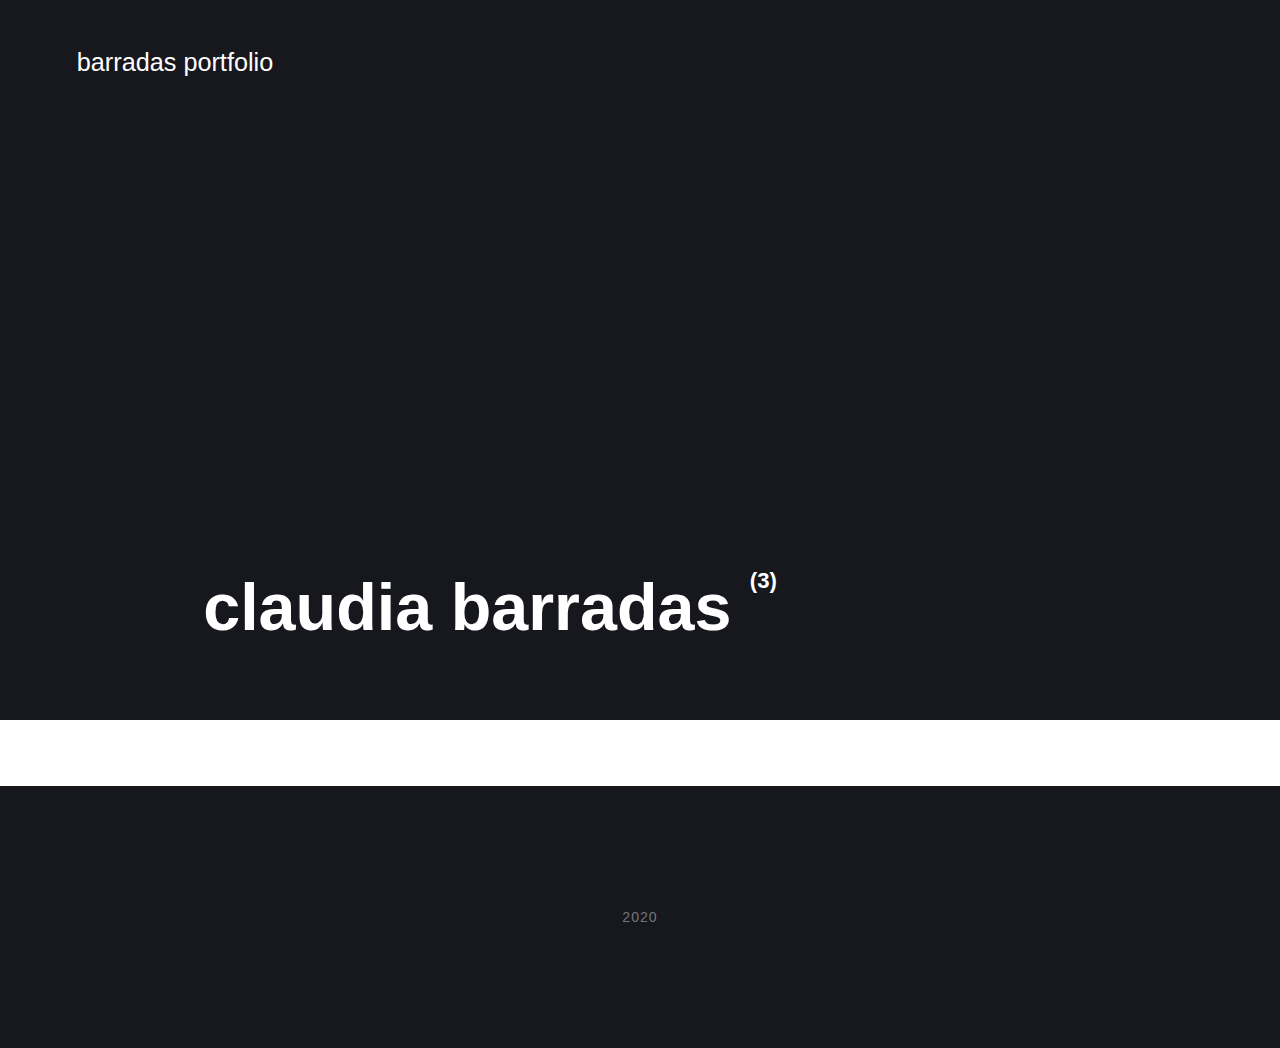
==== authors/claudia-barradas/index.html @ 4cc59495 "Updated from Publii" ====
<!DOCTYPE html><html lang="en"><head><meta charset="utf-8"><meta http-equiv="X-UA-Compatible" content="IE=edge"><meta name="viewport" content="width=device-width,initial-scale=1"><title>Author: claudia barradas - barradas portfolio</title><meta name="robots" content="noindex, follow"><meta name="generator" content="Publii Open-Source CMS for Static Site"><link rel="alternate" type="application/atom+xml" href="https://claudiabarradas.github.io/portfolio/feed.xml"><link rel="alternate" type="application/json" href="https://claudiabarradas.github.io/portfolio/feed.json"><meta property="og:title" content="claudia barradas"><meta property="og:site_name" content="barradas portfolio"><meta property="og:description" content=""><meta property="og:url" content="https://claudiabarradas.github.io/portfolio/authors/claudia-barradas/"><meta property="og:type" content="website"><link rel="preconnect" href="https://fonts.gstatic.com/" crossorigin><style>h1,h2,h3,h4,h5,h6,.btn,[type=button],[type=submit],button,.navbar .navbar__menu li,.navbar_mobile_sidebar .navbar__menu li,.feed__author,.post__tag,.post__share>a span,.post__nav-link>span,.footer{font-family:-apple-system,BlinkMacSystemFont,"Segoe UI",Roboto,Oxygen,Ubuntu,Cantarell,"Fira Sans","Droid Sans","Helvetica Neue",Arial,sans-serif,"Apple Color Emoji","Segoe UI Emoji","Segoe UI Symbol"}body,h1,.h1,blockquote,.search__input,.author__name,.author__info>p,.feed__item h2,.post__nav-link{font-family:-apple-system,BlinkMacSystemFont,"Segoe UI",Roboto,Oxygen,Ubuntu,Cantarell,"Fira Sans","Droid Sans","Helvetica Neue",Arial,sans-serif,"Apple Color Emoji","Segoe UI Emoji","Segoe UI Symbol"}</style><link rel="stylesheet" href="https://claudiabarradas.github.io/portfolio/assets/css/style.css?v=6f58c1357f42b961950da0ff40a036c2"><script type="application/ld+json">{"@context":"http://schema.org","@type":"Organization","name":"barradas portfolio","url":"https://claudiabarradas.github.io/portfolio/"}</script><script src="https://claudiabarradas.github.io/portfolio/assets/js/ls.parent-fit.min.js?v=f8467455ea5c88e3e51a4f212d2632bd"></script><script async src="https://claudiabarradas.github.io/portfolio/assets/js/lazysizes.min.js?v=6a69d476c93de2b78a72acb259abccea"></script></head><body><div class="site-container"><header class="top" id="js-header"><a class="logo" href="https://claudiabarradas.github.io/portfolio/">barradas portfolio</a><div class="search"><div class="search__overlay js-search-overlay"><div class="search__overlay-inner"><form action="https://claudiabarradas.github.io/portfolio/search.html" class="search__form"><input class="search__input js-search-input" type="search" name="q" placeholder="search..." autofocus="autofocus"></form><button class="search__close js-search-close" aria-label="Close">Close</button></div></div><button class="search__btn js-search-btn" aria-label="Search"><svg role="presentation" focusable="false"><use xlink:href="https://claudiabarradas.github.io/portfolio/assets/svg/svg-map.svg#search"/></svg></button></div></header><main><div class="hero"><header class="hero__content"><div class="wrapper"><h1>claudia barradas <sup>(3)</sup></h1></div></header></div><div class="feed"></div></main><footer class="footer"><div class="footer__copyright">2020</div><button class="footer__bttop js-footer__bttop" aria-label="Back to top"><svg><title>Back to top</title><use xlink:href="https://claudiabarradas.github.io/portfolio/assets/svg/svg-map.svg#toparrow"/></svg></button></footer></div><script>window.publiiThemeMenuConfig = {    
        mobileMenuMode: 'sidebar',
        animationSpeed: 300,
        submenuWidth: 'auto',
        doubleClickTime: 500,
        mobileMenuExpandableSubmenus: true, 
        relatedContainerForOverlayMenuSelector: '.top',
   };</script><script defer="defer" src="https://claudiabarradas.github.io/portfolio/assets/js/scripts.min.js?v=205f40927e4a45297a0b266e50ad78d5"></script><script>var lazyFeaturedImage=function lazyFeaturedImage(){var b=document.querySelectorAll(".hero__image-img");for(var a=0;a<b.length;a++){var c=b[a];c.addEventListener("lazyloaded",function(f){var d=f.target.parentNode;d.classList.add("hero__image--overlay")})}};lazyFeaturedImage();</script></body></html>
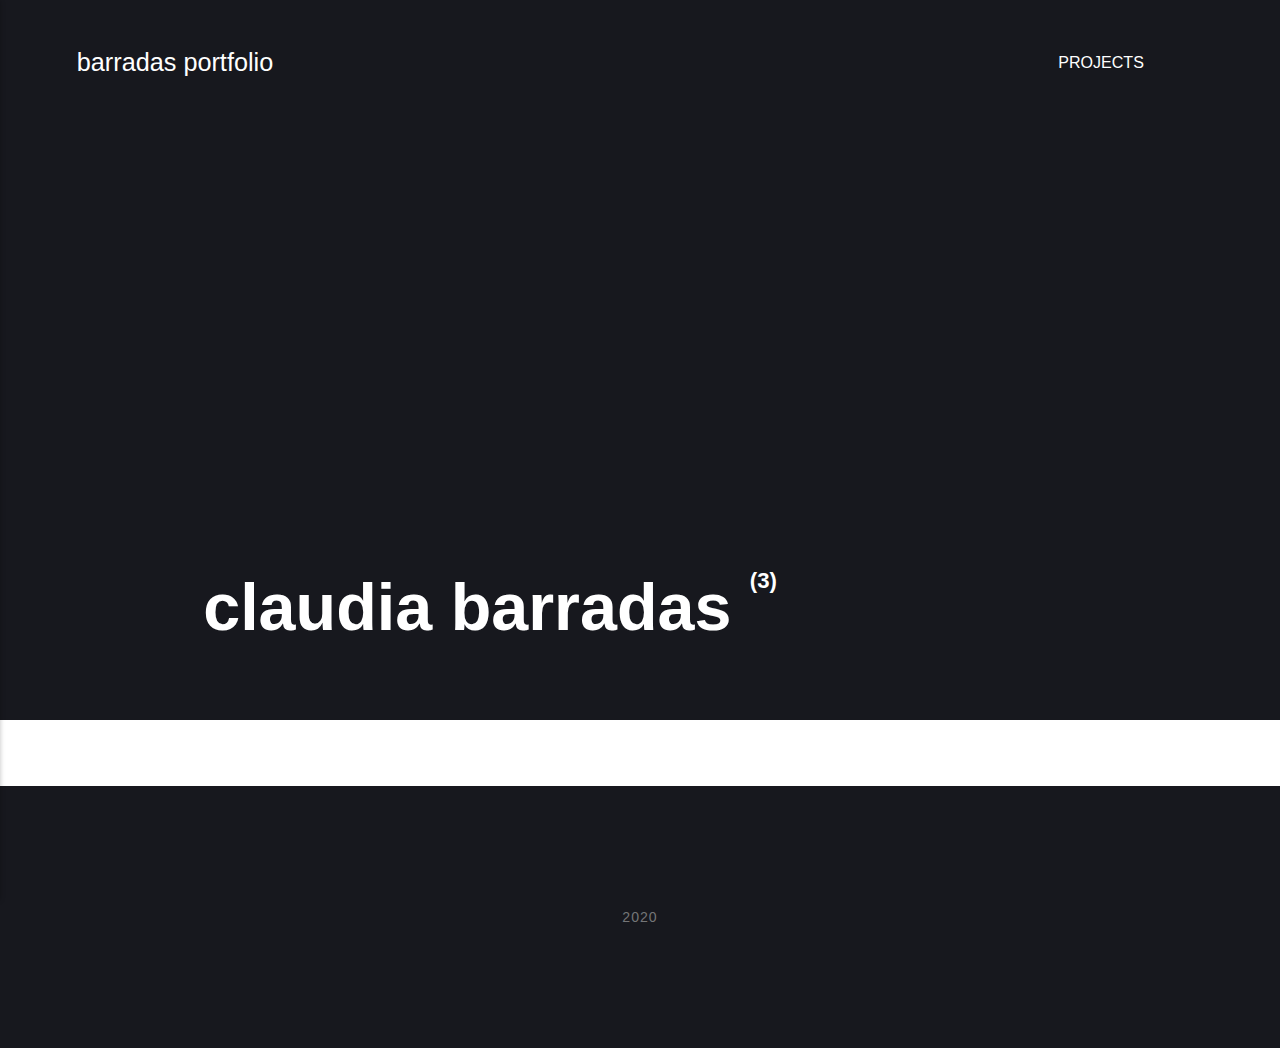
==== commit 2d4840bd: "Updated from Publii" ====
--- a/authors/claudia-barradas/index.html
+++ b/authors/claudia-barradas/index.html
@@ -1,4 +1,4 @@
-<!DOCTYPE html><html lang="en"><head><meta charset="utf-8"><meta http-equiv="X-UA-Compatible" content="IE=edge"><meta name="viewport" content="width=device-width,initial-scale=1"><title>Author: claudia barradas - barradas portfolio</title><meta name="robots" content="noindex, follow"><meta name="generator" content="Publii Open-Source CMS for Static Site"><link rel="alternate" type="application/atom+xml" href="https://claudiabarradas.github.io/portfolio/feed.xml"><link rel="alternate" type="application/json" href="https://claudiabarradas.github.io/portfolio/feed.json"><meta property="og:title" content="claudia barradas"><meta property="og:site_name" content="barradas portfolio"><meta property="og:description" content=""><meta property="og:url" content="https://claudiabarradas.github.io/portfolio/authors/claudia-barradas/"><meta property="og:type" content="website"><link rel="preconnect" href="https://fonts.gstatic.com/" crossorigin><style>h1,h2,h3,h4,h5,h6,.btn,[type=button],[type=submit],button,.navbar .navbar__menu li,.navbar_mobile_sidebar .navbar__menu li,.feed__author,.post__tag,.post__share>a span,.post__nav-link>span,.footer{font-family:-apple-system,BlinkMacSystemFont,"Segoe UI",Roboto,Oxygen,Ubuntu,Cantarell,"Fira Sans","Droid Sans","Helvetica Neue",Arial,sans-serif,"Apple Color Emoji","Segoe UI Emoji","Segoe UI Symbol"}body,h1,.h1,blockquote,.search__input,.author__name,.author__info>p,.feed__item h2,.post__nav-link{font-family:-apple-system,BlinkMacSystemFont,"Segoe UI",Roboto,Oxygen,Ubuntu,Cantarell,"Fira Sans","Droid Sans","Helvetica Neue",Arial,sans-serif,"Apple Color Emoji","Segoe UI Emoji","Segoe UI Symbol"}</style><link rel="stylesheet" href="https://claudiabarradas.github.io/portfolio/assets/css/style.css?v=6f58c1357f42b961950da0ff40a036c2"><script type="application/ld+json">{"@context":"http://schema.org","@type":"Organization","name":"barradas portfolio","url":"https://claudiabarradas.github.io/portfolio/"}</script><script src="https://claudiabarradas.github.io/portfolio/assets/js/ls.parent-fit.min.js?v=f8467455ea5c88e3e51a4f212d2632bd"></script><script async src="https://claudiabarradas.github.io/portfolio/assets/js/lazysizes.min.js?v=6a69d476c93de2b78a72acb259abccea"></script></head><body><div class="site-container"><header class="top" id="js-header"><a class="logo" href="https://claudiabarradas.github.io/portfolio/">barradas portfolio</a><div class="search"><div class="search__overlay js-search-overlay"><div class="search__overlay-inner"><form action="https://claudiabarradas.github.io/portfolio/search.html" class="search__form"><input class="search__input js-search-input" type="search" name="q" placeholder="search..." autofocus="autofocus"></form><button class="search__close js-search-close" aria-label="Close">Close</button></div></div><button class="search__btn js-search-btn" aria-label="Search"><svg role="presentation" focusable="false"><use xlink:href="https://claudiabarradas.github.io/portfolio/assets/svg/svg-map.svg#search"/></svg></button></div></header><main><div class="hero"><header class="hero__content"><div class="wrapper"><h1>claudia barradas <sup>(3)</sup></h1></div></header></div><div class="feed"></div></main><footer class="footer"><div class="footer__copyright">2020</div><button class="footer__bttop js-footer__bttop" aria-label="Back to top"><svg><title>Back to top</title><use xlink:href="https://claudiabarradas.github.io/portfolio/assets/svg/svg-map.svg#toparrow"/></svg></button></footer></div><script>window.publiiThemeMenuConfig = {    
+<!DOCTYPE html><html lang="en"><head><meta charset="utf-8"><meta http-equiv="X-UA-Compatible" content="IE=edge"><meta name="viewport" content="width=device-width,initial-scale=1"><title>Author: claudia barradas - barradas portfolio</title><meta name="robots" content="noindex, follow"><meta name="generator" content="Publii Open-Source CMS for Static Site"><link rel="alternate" type="application/atom+xml" href="https://claudiabarradas.github.io/portfolio/feed.xml"><link rel="alternate" type="application/json" href="https://claudiabarradas.github.io/portfolio/feed.json"><meta property="og:title" content="claudia barradas"><meta property="og:site_name" content="barradas portfolio"><meta property="og:description" content=""><meta property="og:url" content="https://claudiabarradas.github.io/portfolio/authors/claudia-barradas/"><meta property="og:type" content="website"><link rel="preconnect" href="https://fonts.gstatic.com/" crossorigin><style>h1,h2,h3,h4,h5,h6,.btn,[type=button],[type=submit],button,.navbar .navbar__menu li,.navbar_mobile_sidebar .navbar__menu li,.feed__author,.post__tag,.post__share>a span,.post__nav-link>span,.footer{font-family:-apple-system,BlinkMacSystemFont,"Segoe UI",Roboto,Oxygen,Ubuntu,Cantarell,"Fira Sans","Droid Sans","Helvetica Neue",Arial,sans-serif,"Apple Color Emoji","Segoe UI Emoji","Segoe UI Symbol"}body,h1,.h1,blockquote,.search__input,.author__name,.author__info>p,.feed__item h2,.post__nav-link{font-family:-apple-system,BlinkMacSystemFont,"Segoe UI",Roboto,Oxygen,Ubuntu,Cantarell,"Fira Sans","Droid Sans","Helvetica Neue",Arial,sans-serif,"Apple Color Emoji","Segoe UI Emoji","Segoe UI Symbol"}</style><link rel="stylesheet" href="https://claudiabarradas.github.io/portfolio/assets/css/style.css?v=6f58c1357f42b961950da0ff40a036c2"><script type="application/ld+json">{"@context":"http://schema.org","@type":"Organization","name":"barradas portfolio","url":"https://claudiabarradas.github.io/portfolio/"}</script><script src="https://claudiabarradas.github.io/portfolio/assets/js/ls.parent-fit.min.js?v=f8467455ea5c88e3e51a4f212d2632bd"></script><script async src="https://claudiabarradas.github.io/portfolio/assets/js/lazysizes.min.js?v=6a69d476c93de2b78a72acb259abccea"></script></head><body><div class="site-container"><header class="top" id="js-header"><a class="logo" href="https://claudiabarradas.github.io/portfolio/">barradas portfolio</a><nav class="navbar js-navbar"><button class="navbar__toggle js-toggle" aria-label="Menu" aria-haspopup="true" aria-expanded="false"><span class="navbar__toggle-box"><span class="navbar__toggle-inner">Menu</span></span></button><ul class="navbar__menu"><li class="has-submenu"><a href="https://claudiabarradas.github.io/portfolio/chair.html" title="chairn5" target="_self" aria-haspopup="true">Projects</a><ul class="navbar__submenu level-2" aria-hidden="true"><li><a href="https://claudiabarradas.github.io/portfolio/chair.html" title="chairn5" target="_self">Chair</a></li></ul></li></ul></nav><div class="search"><div class="search__overlay js-search-overlay"><div class="search__overlay-inner"><form action="https://claudiabarradas.github.io/portfolio/search.html" class="search__form"><input class="search__input js-search-input" type="search" name="q" placeholder="search..." autofocus="autofocus"></form><button class="search__close js-search-close" aria-label="Close">Close</button></div></div><button class="search__btn js-search-btn" aria-label="Search"><svg role="presentation" focusable="false"><use xlink:href="https://claudiabarradas.github.io/portfolio/assets/svg/svg-map.svg#search"/></svg></button></div></header><main><div class="hero"><header class="hero__content"><div class="wrapper"><h1>claudia barradas <sup>(3)</sup></h1></div></header></div><div class="feed"></div></main><footer class="footer"><div class="footer__copyright">2020</div><button class="footer__bttop js-footer__bttop" aria-label="Back to top"><svg><title>Back to top</title><use xlink:href="https://claudiabarradas.github.io/portfolio/assets/svg/svg-map.svg#toparrow"/></svg></button></footer></div><script>window.publiiThemeMenuConfig = {    
         mobileMenuMode: 'sidebar',
         animationSpeed: 300,
         submenuWidth: 'auto',
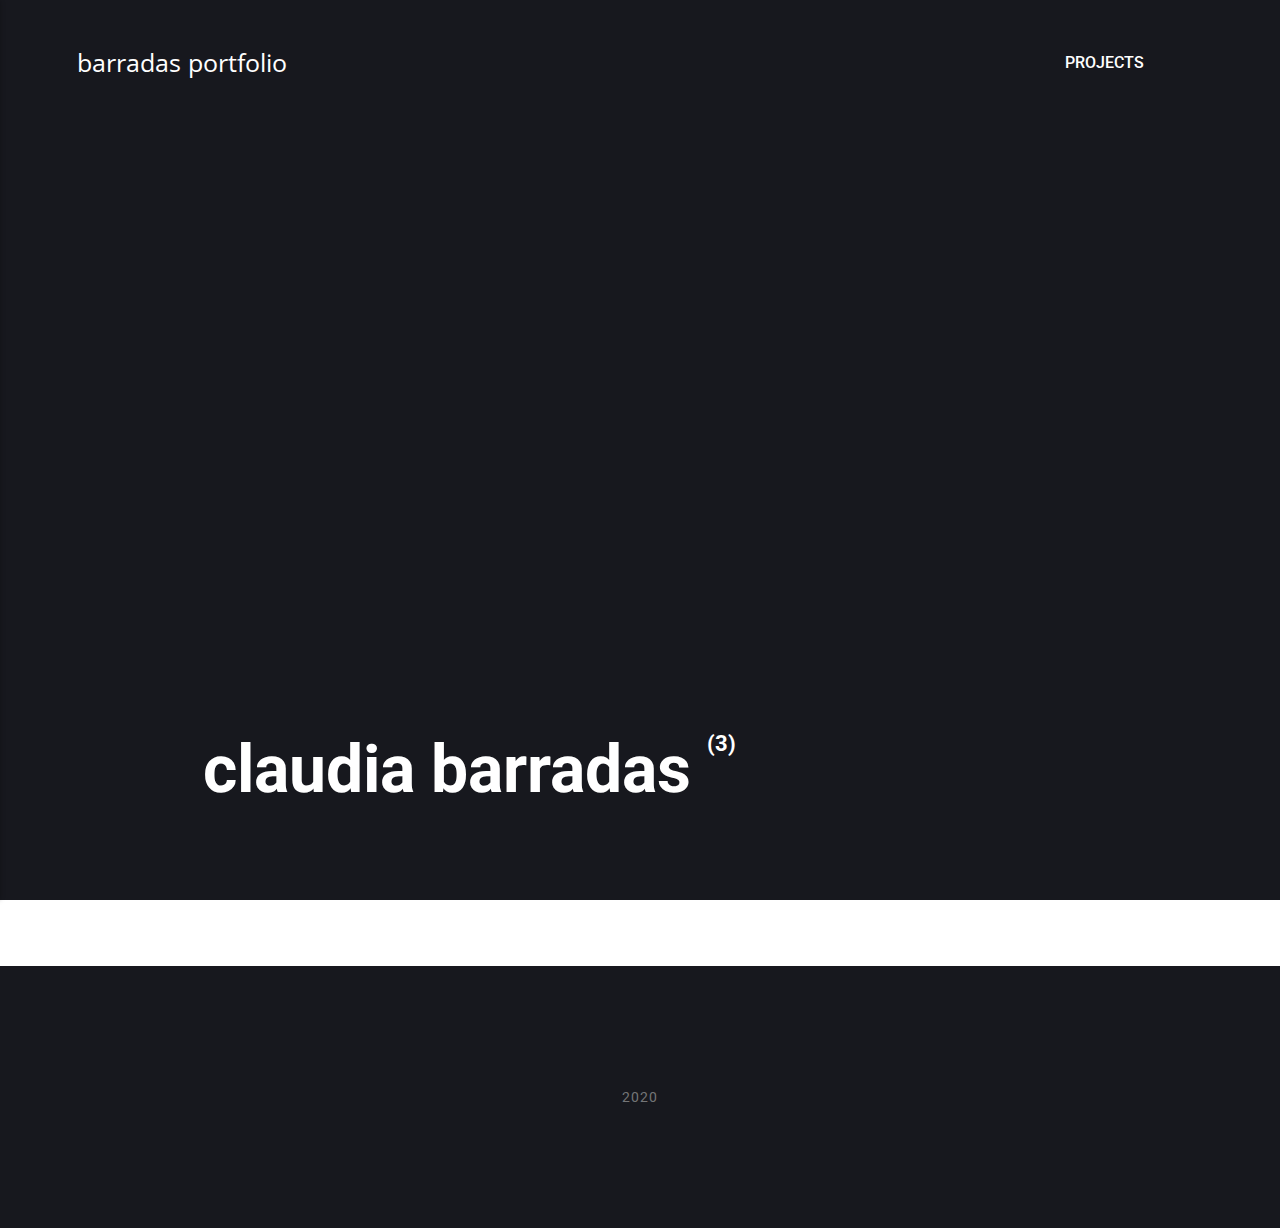
==== commit 3928e0d3: "Updated from Publii" ====
--- a/authors/claudia-barradas/index.html
+++ b/authors/claudia-barradas/index.html
@@ -1,4 +1,4 @@
-<!DOCTYPE html><html lang="en"><head><meta charset="utf-8"><meta http-equiv="X-UA-Compatible" content="IE=edge"><meta name="viewport" content="width=device-width,initial-scale=1"><title>Author: claudia barradas - barradas portfolio</title><meta name="robots" content="noindex, follow"><meta name="generator" content="Publii Open-Source CMS for Static Site"><link rel="alternate" type="application/atom+xml" href="https://claudiabarradas.github.io/portfolio/feed.xml"><link rel="alternate" type="application/json" href="https://claudiabarradas.github.io/portfolio/feed.json"><meta property="og:title" content="claudia barradas"><meta property="og:site_name" content="barradas portfolio"><meta property="og:description" content=""><meta property="og:url" content="https://claudiabarradas.github.io/portfolio/authors/claudia-barradas/"><meta property="og:type" content="website"><link rel="preconnect" href="https://fonts.gstatic.com/" crossorigin><style>h1,h2,h3,h4,h5,h6,.btn,[type=button],[type=submit],button,.navbar .navbar__menu li,.navbar_mobile_sidebar .navbar__menu li,.feed__author,.post__tag,.post__share>a span,.post__nav-link>span,.footer{font-family:-apple-system,BlinkMacSystemFont,"Segoe UI",Roboto,Oxygen,Ubuntu,Cantarell,"Fira Sans","Droid Sans","Helvetica Neue",Arial,sans-serif,"Apple Color Emoji","Segoe UI Emoji","Segoe UI Symbol"}body,h1,.h1,blockquote,.search__input,.author__name,.author__info>p,.feed__item h2,.post__nav-link{font-family:-apple-system,BlinkMacSystemFont,"Segoe UI",Roboto,Oxygen,Ubuntu,Cantarell,"Fira Sans","Droid Sans","Helvetica Neue",Arial,sans-serif,"Apple Color Emoji","Segoe UI Emoji","Segoe UI Symbol"}</style><link rel="stylesheet" href="https://claudiabarradas.github.io/portfolio/assets/css/style.css?v=6f58c1357f42b961950da0ff40a036c2"><script type="application/ld+json">{"@context":"http://schema.org","@type":"Organization","name":"barradas portfolio","url":"https://claudiabarradas.github.io/portfolio/"}</script><script src="https://claudiabarradas.github.io/portfolio/assets/js/ls.parent-fit.min.js?v=f8467455ea5c88e3e51a4f212d2632bd"></script><script async src="https://claudiabarradas.github.io/portfolio/assets/js/lazysizes.min.js?v=6a69d476c93de2b78a72acb259abccea"></script></head><body><div class="site-container"><header class="top" id="js-header"><a class="logo" href="https://claudiabarradas.github.io/portfolio/">barradas portfolio</a><nav class="navbar js-navbar"><button class="navbar__toggle js-toggle" aria-label="Menu" aria-haspopup="true" aria-expanded="false"><span class="navbar__toggle-box"><span class="navbar__toggle-inner">Menu</span></span></button><ul class="navbar__menu"><li class="has-submenu"><a href="https://claudiabarradas.github.io/portfolio/chair.html" title="chairn5" target="_self" aria-haspopup="true">Projects</a><ul class="navbar__submenu level-2" aria-hidden="true"><li><a href="https://claudiabarradas.github.io/portfolio/chair.html" title="chairn5" target="_self">Chair</a></li></ul></li></ul></nav><div class="search"><div class="search__overlay js-search-overlay"><div class="search__overlay-inner"><form action="https://claudiabarradas.github.io/portfolio/search.html" class="search__form"><input class="search__input js-search-input" type="search" name="q" placeholder="search..." autofocus="autofocus"></form><button class="search__close js-search-close" aria-label="Close">Close</button></div></div><button class="search__btn js-search-btn" aria-label="Search"><svg role="presentation" focusable="false"><use xlink:href="https://claudiabarradas.github.io/portfolio/assets/svg/svg-map.svg#search"/></svg></button></div></header><main><div class="hero"><header class="hero__content"><div class="wrapper"><h1>claudia barradas <sup>(3)</sup></h1></div></header></div><div class="feed"></div></main><footer class="footer"><div class="footer__copyright">2020</div><button class="footer__bttop js-footer__bttop" aria-label="Back to top"><svg><title>Back to top</title><use xlink:href="https://claudiabarradas.github.io/portfolio/assets/svg/svg-map.svg#toparrow"/></svg></button></footer></div><script>window.publiiThemeMenuConfig = {    
+<!DOCTYPE html><html lang="en"><head><meta charset="utf-8"><meta http-equiv="X-UA-Compatible" content="IE=edge"><meta name="viewport" content="width=device-width,initial-scale=1"><title>Author: claudia barradas - barradas portfolio</title><meta name="robots" content="noindex, follow"><meta name="generator" content="Publii Open-Source CMS for Static Site"><link rel="alternate" type="application/atom+xml" href="https://claudiabarradas.github.io/portfolio/feed.xml"><link rel="alternate" type="application/json" href="https://claudiabarradas.github.io/portfolio/feed.json"><meta property="og:title" content="claudia barradas"><meta property="og:site_name" content="barradas portfolio"><meta property="og:description" content=""><meta property="og:url" content="https://claudiabarradas.github.io/portfolio/authors/claudia-barradas/"><meta property="og:type" content="website"><link rel="preconnect" href="https://fonts.gstatic.com/" crossorigin><link href="https://fonts.googleapis.com/css?family=Open+Sans:400,700|Roboto:400,700&amp;subset=latin-ext&amp;display=swap" rel="stylesheet"><style>h1,h2,h3,h4,h5,h6,.btn,[type=button],[type=submit],button,.navbar .navbar__menu li,.navbar_mobile_sidebar .navbar__menu li,.feed__author,.post__tag,.post__share>a span,.post__nav-link>span,.footer{font-family:'Roboto',sans-serif}body,blockquote,.search__input,.author__name,.author__info>p,.post__nav-link{font-family:'Open Sans',sans-serif}</style><link rel="stylesheet" href="https://claudiabarradas.github.io/portfolio/assets/css/style.css?v=36f597f231a37b5c3efd3d6d6e03798f"><script type="application/ld+json">{"@context":"http://schema.org","@type":"Organization","name":"barradas portfolio","url":"https://claudiabarradas.github.io/portfolio/"}</script><script src="https://claudiabarradas.github.io/portfolio/assets/js/ls.parent-fit.min.js?v=f8467455ea5c88e3e51a4f212d2632bd"></script><script async src="https://claudiabarradas.github.io/portfolio/assets/js/lazysizes.min.js?v=6a69d476c93de2b78a72acb259abccea"></script></head><body><div class="site-container"><header class="top" id="js-header"><a class="logo" href="https://claudiabarradas.github.io/portfolio/">barradas portfolio</a><nav class="navbar js-navbar"><button class="navbar__toggle js-toggle" aria-label="Menu" aria-haspopup="true" aria-expanded="false"><span class="navbar__toggle-box"><span class="navbar__toggle-inner">Menu</span></span></button><ul class="navbar__menu"><li class="has-submenu"><a href="https://claudiabarradas.github.io/portfolio/chair.html" title="chairn5" target="_self" aria-haspopup="true">Projects</a><ul class="navbar__submenu level-2" aria-hidden="true"><li><a href="https://claudiabarradas.github.io/portfolio/chair.html" title="chairn5" target="_self">Chair</a></li></ul></li></ul></nav><div class="search"><div class="search__overlay js-search-overlay"><div class="search__overlay-inner"><form action="https://claudiabarradas.github.io/portfolio/search.html" class="search__form"><input class="search__input js-search-input" type="search" name="q" placeholder="search..." autofocus="autofocus"></form><button class="search__close js-search-close" aria-label="Close">Close</button></div></div><button class="search__btn js-search-btn" aria-label="Search"><svg role="presentation" focusable="false"><use xlink:href="https://claudiabarradas.github.io/portfolio/assets/svg/svg-map.svg#search"/></svg></button></div></header><main><div class="hero"><header class="hero__content"><div class="wrapper"><h1>claudia barradas <sup>(3)</sup></h1></div></header></div><div class="feed"></div></main><footer class="footer"><div class="footer__copyright">2020</div><button class="footer__bttop js-footer__bttop" aria-label="Back to top"><svg><title>Back to top</title><use xlink:href="https://claudiabarradas.github.io/portfolio/assets/svg/svg-map.svg#toparrow"/></svg></button></footer></div><script>window.publiiThemeMenuConfig = {    
         mobileMenuMode: 'sidebar',
         animationSpeed: 300,
         submenuWidth: 'auto',
